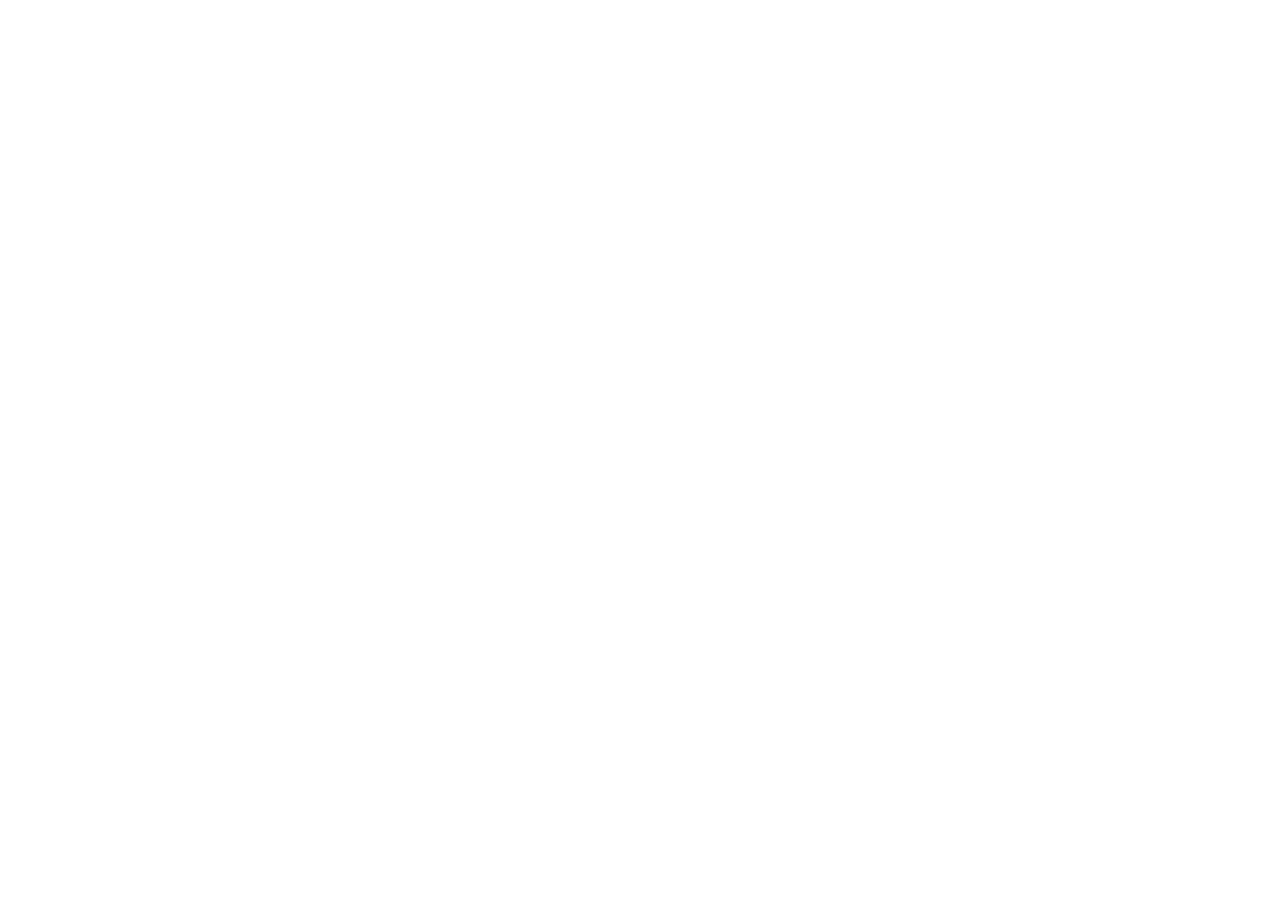
==== index.html @ 066b158e "feat: created gh-pages branch, created index.html file (Thu, 12 May 2022 23:41:00 PM)" ====
<!DOCTYPE html>
<html lang="en">
<head>
  <meta charset="UTF-8">
  <meta http-equiv="X-UA-Compatible" content="IE=edge">
  <meta name="viewport" content="width=device-width, initial-scale=1.0">
  <title>Document</title>
</head>
<body>
  
</body>
</html>
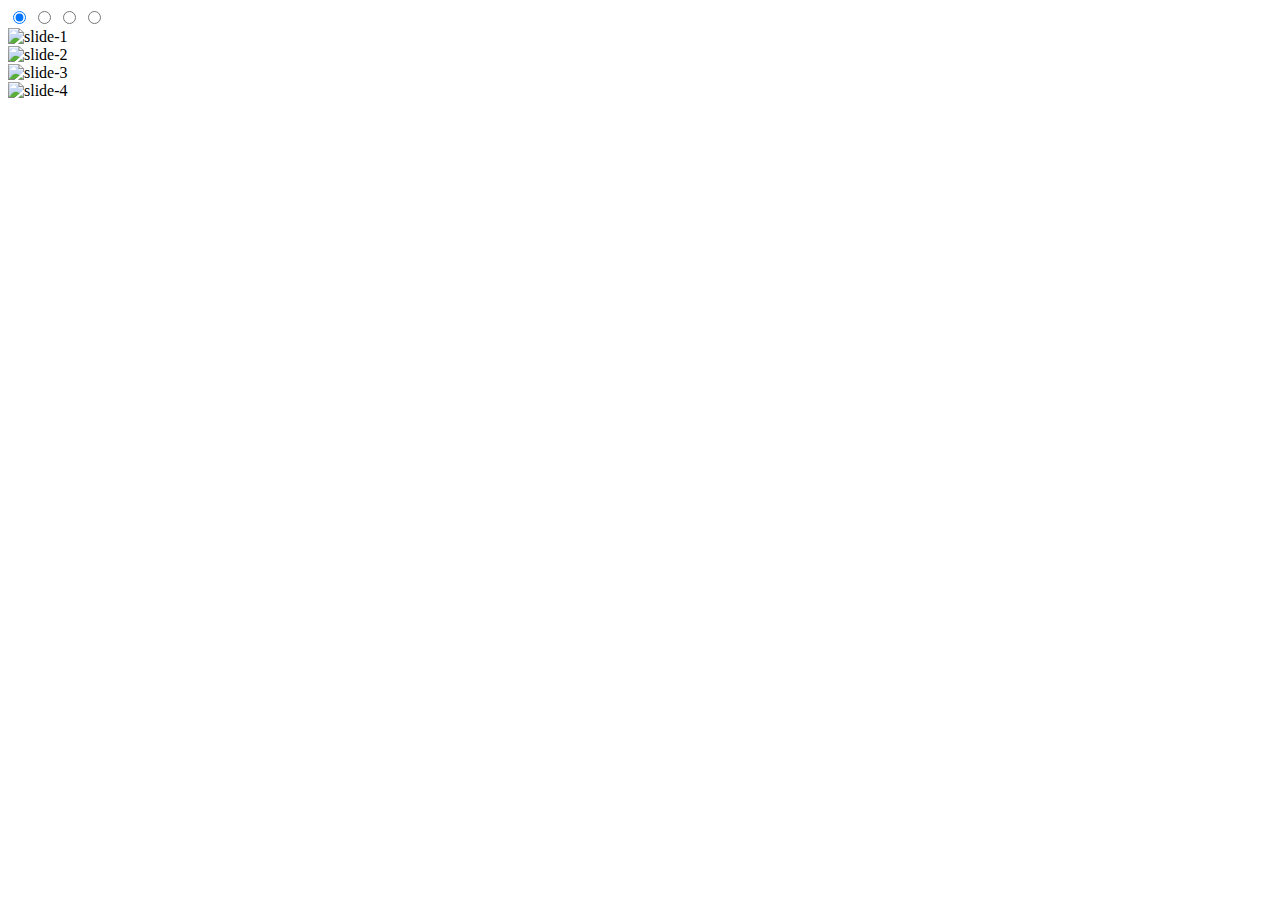
==== commit b99a6bf5: "feat: created basic html markup (Thu, May 12, 2022 23:59:00 PM)" ====
--- a/index.html
+++ b/index.html
@@ -1,12 +1,34 @@
 <!DOCTYPE html>
 <html lang="en">
-<head>
-  <meta charset="UTF-8">
-  <meta http-equiv="X-UA-Compatible" content="IE=edge">
-  <meta name="viewport" content="width=device-width, initial-scale=1.0">
-  <title>Document</title>
-</head>
-<body>
-  
-</body>
-</html>+  <head>
+    <meta charset="UTF-8" />
+    <meta http-equiv="X-UA-Compatible" content="IE=edge" />
+    <meta name="viewport" content="width=device-width, initial-scale=1.0" />
+    <title>cssMemSlider</title>
+  </head>
+  <body>
+    <div class="wrapper">
+      <div class="_container">
+        <div class="slider middle">
+          <div class="sliders">
+            <input type="radio" name="input-button" id="input-button-1" checked/>
+            <input type="radio" name="input-button" id="input-button-2" />
+            <input type="radio" name="input-button" id="input-button-3" />
+            <input type="radio" name="input-button" id="input-button-4" />
+
+            <div class="slide"><img src="" alt="slide-1" /></div>
+            <div class="slide"><img src="" alt="slide-2" /></div>
+            <div class="slide"><img src="" alt="slide-3" /></div>
+            <div class="slide"><img src="" alt="slide-4" /></div>
+          </div>
+          <div class="navigation">
+            <label for="input-button-1" class="bar"></label>
+            <label for="input-button-2" class="bar"></label>
+            <label for="input-button-3" class="bar"></label>
+            <label for="input-button-4" class="bar"></label>
+          </div>
+        </div>
+      </div>
+    </div>
+  </body>
+</html>
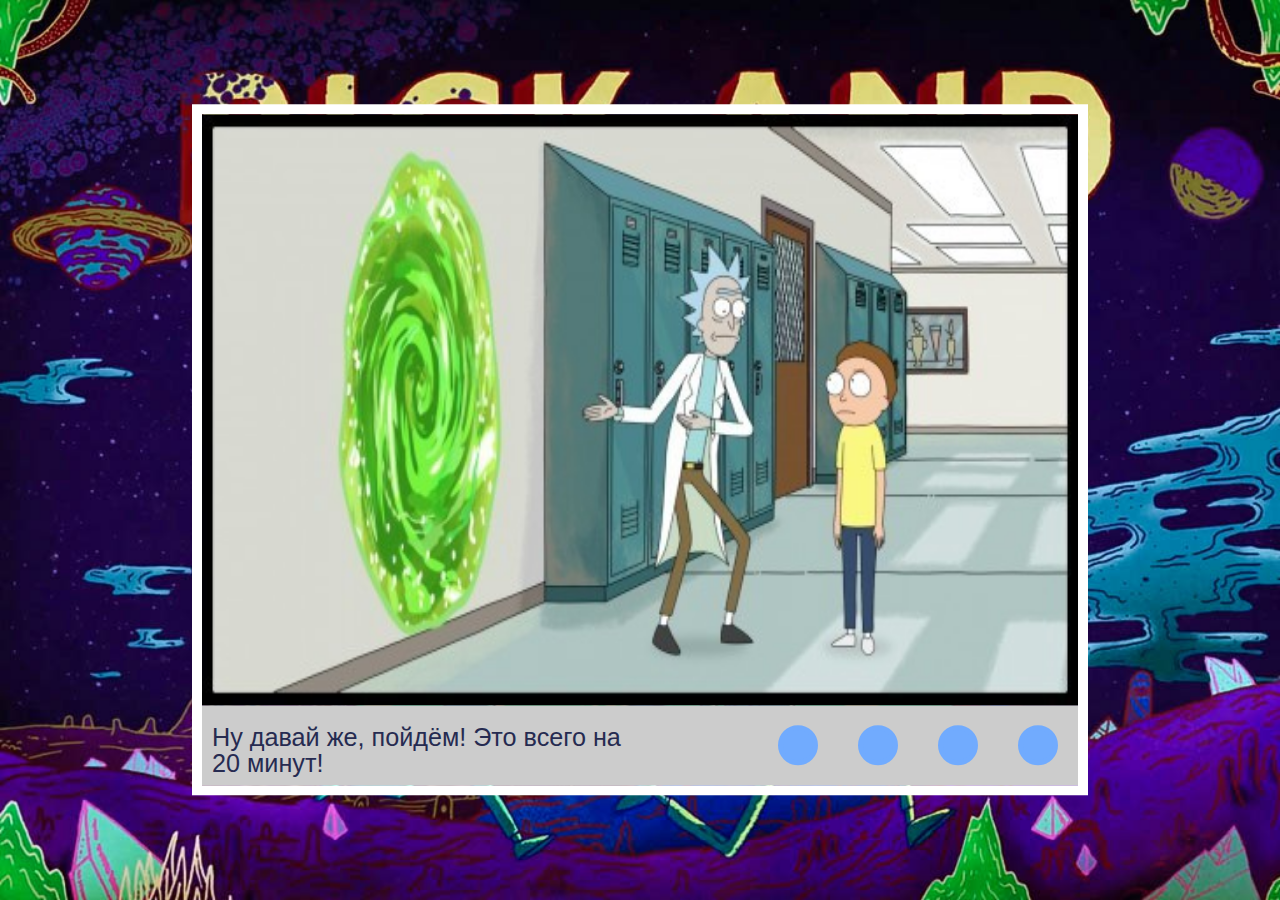
==== commit 5eeefe00: "feat: stylized the slider, bobbed the memes, made an adaptive for the mobile version (Sat, May 14, 2" ====
--- a/index.html
+++ b/index.html
@@ -4,30 +4,40 @@
     <meta charset="UTF-8" />
     <meta http-equiv="X-UA-Compatible" content="IE=edge" />
     <meta name="viewport" content="width=device-width, initial-scale=1.0" />
+    <link rel="stylesheet" href="style.css" />
     <title>cssMemSlider</title>
   </head>
   <body>
-    <div class="wrapper">
-      <div class="_container">
-        <div class="slider middle">
-          <div class="sliders">
-            <input type="radio" name="input-button" id="input-button-1" checked/>
-            <input type="radio" name="input-button" id="input-button-2" />
-            <input type="radio" name="input-button" id="input-button-3" />
-            <input type="radio" name="input-button" id="input-button-4" />
-
-            <div class="slide"><img src="" alt="slide-1" /></div>
-            <div class="slide"><img src="" alt="slide-2" /></div>
-            <div class="slide"><img src="" alt="slide-3" /></div>
-            <div class="slide"><img src="" alt="slide-4" /></div>
-          </div>
-          <div class="navigation">
-            <label for="input-button-1" class="bar"></label>
-            <label for="input-button-2" class="bar"></label>
-            <label for="input-button-3" class="bar"></label>
-            <label for="input-button-4" class="bar"></label>
+    <div class="slider middle">
+      <div class="sliders">
+        <input type="radio" name="input-button" id="input-button-1" checked />
+        <input type="radio" name="input-button" id="input-button-2" />
+        <input type="radio" name="input-button" id="input-button-3" />
+        <input type="radio" name="input-button" id="input-button-4" />
+        <div class="slide slide-1">
+          <img src="/assets/img/1.jpg" alt="slide-1" />
+          <div class="text">Ну давай же, пойдём! Это всего на 20 минут!</div>
+        </div>
+        <div class="slide slide__block">
+          <img src="/assets/img/2.jpg" alt="slide-2" />
+          <div class="text">* 10 часов спустя *</div>
+        </div>
+        <div class="slide">
+          <img src="/assets/img/3.jpg" alt="slide-3" />
+          <div class="text">
+            Когда вспоминаешь в чём разница между VAR и LET
           </div>
         </div>
+        <div class="slide">
+          <img src="/assets/img/4.jpg" alt="slide-4" />
+          <div class="text">То чувство когда хвалишься своим проектом</div>
+        </div>
+      </div>
+      <div class="navigation">
+        <label for="input-button-1" class="bar bar-1"></label>
+        <label for="input-button-2" class="bar"></label>
+        <label for="input-button-3" class="bar"></label>
+        <label for="input-button-4" class="bar"></label>
       </div>
     </div>
   </body>
--- a/style.css
+++ b/style.css
@@ -0,0 +1,230 @@
+/* RESET */
+*{
+	padding: 0;
+	margin: 0;
+	border: 0;
+}
+*,*:before,*:after{
+	-moz-box-sizing: border-box;
+	-webkit-box-sizing: border-box;
+	box-sizing: border-box;
+}
+:focus,:active{outline: none;}
+a:focus,a:active{outline: none;}
+
+nav,footer,header,aside{display: block;}
+
+html,body{
+	height: 100%;
+	width: 100%;
+	font-size: 100%;
+	line-height: 1;
+	font-size: 14px;
+	-ms-text-size-adjust: 100%;
+	-moz-text-size-adjust: 100%;
+	-webkit-text-size-adjust: 100%;
+}
+input,button,textarea{font-family:inherit;}
+
+input::-ms-clear{display: none;}
+button{cursor: pointer;}
+button::-moz-focus-inner {padding:0;border:0;}
+a, a:visited{text-decoration: none;}
+a:hover{text-decoration: none;}
+ul li{list-style: none;}
+img{vertical-align: top;}
+
+h1,h2,h3,h4,h5,h6{font-size:inherit;font-weight: 400;}
+/*--------------------*/
+
+.bigred{
+	font-size: 20px;
+	color: red;
+}
+/* RESET */
+@import url('https://fonts.googleapis.com/css2?family=Rubik:wght@500;900&display=swap');
+html {
+  font-style: 10px;
+}
+body {
+  font-family: 'Rubik', sans-serif;
+  background-color: #71abfe;
+  background: url(./assets/img/02.jpg) center no-repeat;
+  background-size: cover;
+  /* height: 100%; */
+  width: 100%;
+}
+
+._container {
+  border: solid 1px #000;
+  max-width: 1200px;
+  /* padding: 80px 20px; */
+  margin: 0 auto;
+		}
+.slider {
+  width: 70vw;
+  /* max-height: 80vh; */
+  overflow: hidden;
+  border: solid 10px #fff;
+}
+.middle {
+  position: absolute;
+  top: 50%;
+  left: 50%;
+  transform: translate(-50%, -50%);
+}
+.sliders {
+  width: 400%;
+  height: 100%;
+  display: flex;
+}
+.slide{
+  width: 25%;
+  transition: all .6s ease;
+}
+.slide img {
+  width: 100%;
+  height: 100%;
+}
+.navigation {
+  display: flex;
+  justify-content: flex-end;
+  background: #ccc;
+}
+.bar {
+  width: 40px;
+  height: 40px;
+  border-radius: 50%;
+  border: solid 5px #71abfe;
+  cursor: pointer;
+  margin: 20px;
+  padding: 5px;
+  background-color: #71abfe;
+  transition: all .4s ease;
+  position: relative;
+}
+.bar:before{
+  position:absolute;
+  content:'';
+  top: -20px;
+  right: -20px;
+  left: -20px;
+  bottom: -20px;
+}
+.bar:hover {
+  opacity: 0.8;
+  transform: scale(1.1);
+  background-color: #fff;
+  border: solid 5px #fff;
+}
+.bar:active{
+  opacity: 0.8;
+  transform: scale(1.1);
+  background-color: #000;
+  border: solid 5px #71abfe;
+}
+input[name="input-button"] {
+  position: absolute;
+  visibility: hidden;
+}
+#input-button-1:checked ~ .slide-1{
+  margin-left: 0;
+}
+#input-button-2:checked ~ .slide-1 {
+  margin-left: -25%;
+}
+#input-button-3:checked ~ .slide-1 {
+  margin-left: -50%;
+}
+#input-button-4:checked ~ .slide-1 {
+  margin-left: -75%;
+}
+
+.caption {
+  width: 100%;
+  height: 100%;
+  display: flex;
+  position: absolute;
+  bottom: 0;
+  left: 0;
+  z-index: 5;
+}
+
+.slid {
+  width: 25%;
+  transition: all .6s ease;
+  position: relative;
+  bottom: 0;
+}
+
+.text {
+  width: 50%;
+  margin: 20px 10px 20px 10px;
+  font-size: 1.8rem;
+  color: #262b51;
+}
+
+@media (max-width: 999px){
+  .text {
+    width: 50%;
+    margin: 10px 20px 10px 20px;
+    padding: 0px 20px 0px 20px;
+    font-size: 1.6rem;
+    font-weight: normal;
+    color: #262b51;
+  }
+}
+
+@media (max-width: 867px){
+  .text {
+    width: 100%;
+    margin: 10px 20px 10px 20px;
+    padding: 0px 20px 0px 20px;
+    font-size: 1.6rem;
+    font-weight: normal;
+    text-align: center;
+    color: #262b51;
+  }
+  .navigation {
+    width: 100%;
+    display: flex;
+    justify-content: center;
+    background: #ccc;
+    height: 120px;
+    align-items: flex-end;
+  }
+}
+
+@media (max-width: 767px){
+  .bar {
+    width: 30px;
+    height: 30px;
+    border-radius: 50%;
+    border: solid 5px #71abfe;
+    cursor: pointer;
+    margin: 20px;
+    padding: 5px;
+    background-color: #71abfe;
+    transition: all .4s ease;
+    position: relative;
+  }
+  .bar:before{
+    position:absolute;
+    content:'';
+    top: -10px;
+    right: -10px;
+    left: -10px;
+    bottom: -10px;
+  }
+}
+
+@media (max-width: 467px){
+  .navigation {
+    width: 100%;
+    display: flex;
+    justify-content: center;
+    background: #ccc;
+    height: 150px;
+    align-items: flex-end;
+  }
+}